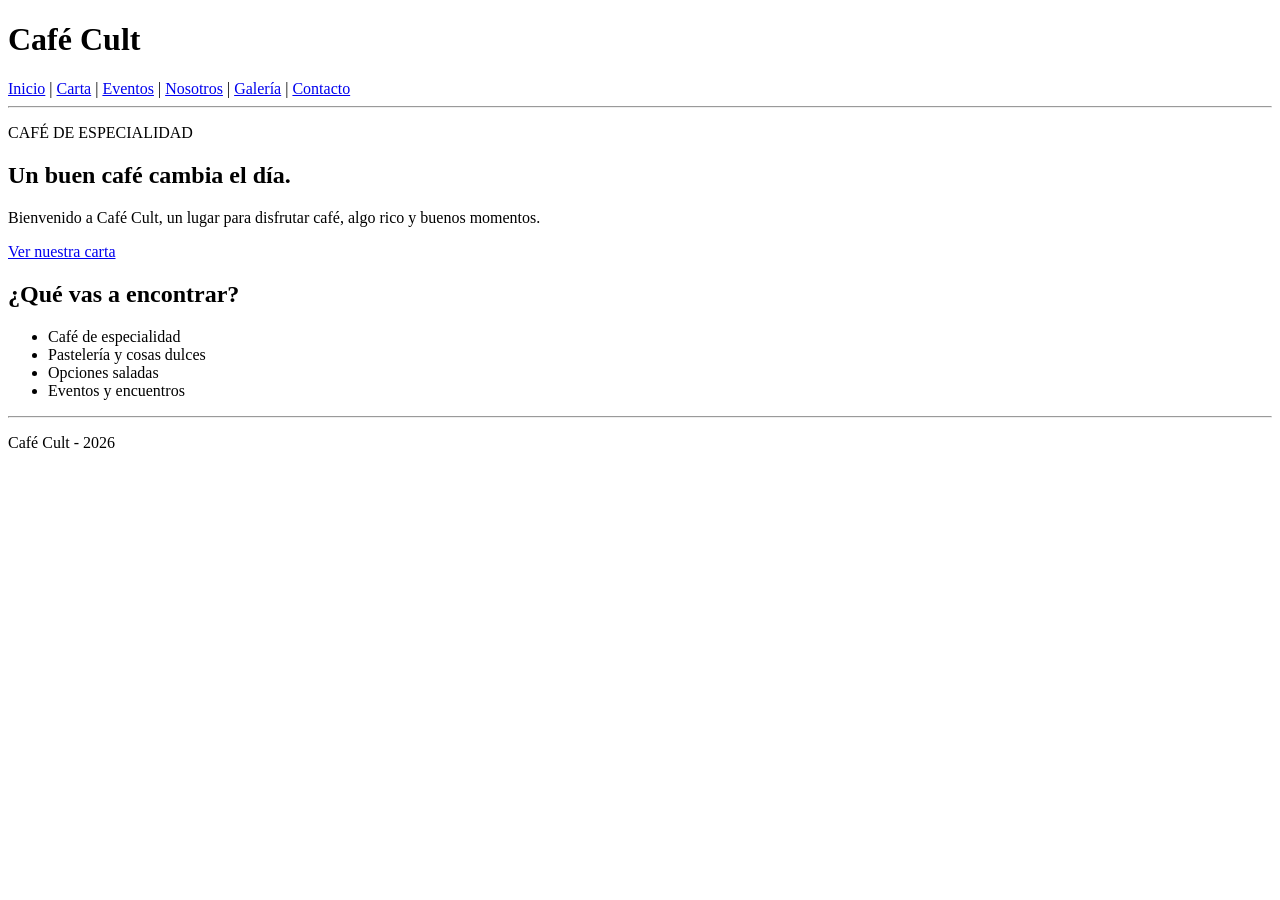
==== index.html @ fce298be "Crear página principal de Café Cult" ====
<!DOCTYPE html>
<html lang="es">
<head>
    <meta charset="UTF-8">
    <meta name="viewport" content="width=device-width, initial-scale=1.0">
    <title>Café Cult</title>
</head>
<body>
    <header>
        <h1>Café Cult</h1>
        <nav>
            <a href="index.html">Inicio</a> |
            <a href="carta.html">Carta</a> |
            <a href="eventos.html">Eventos</a> |
            <a href="nosotros.html">Nosotros</a> |
            <a href="galeria.html">Galería</a> |
            <a href="contacto.html">Contacto</a>
        </nav>
        <hr>
    </header>

    <main>
        <p>CAFÉ DE ESPECIALIDAD</p>
        <h2>Un buen café cambia el día.</h2>
        <p>Bienvenido a Café Cult, un lugar para disfrutar café, algo rico y buenos momentos.</p>
        <p><a href="carta.html">Ver nuestra carta</a></p>

        <h2>¿Qué vas a encontrar?</h2>
        <ul>
            <li>Café de especialidad</li>
            <li>Pastelería y cosas dulces</li>
            <li>Opciones saladas</li>
            <li>Eventos y encuentros</li>
        </ul>
    </main>

    <footer>
        <hr>
        <p>Café Cult - 2026</p>
    </footer>
</body>
</html>
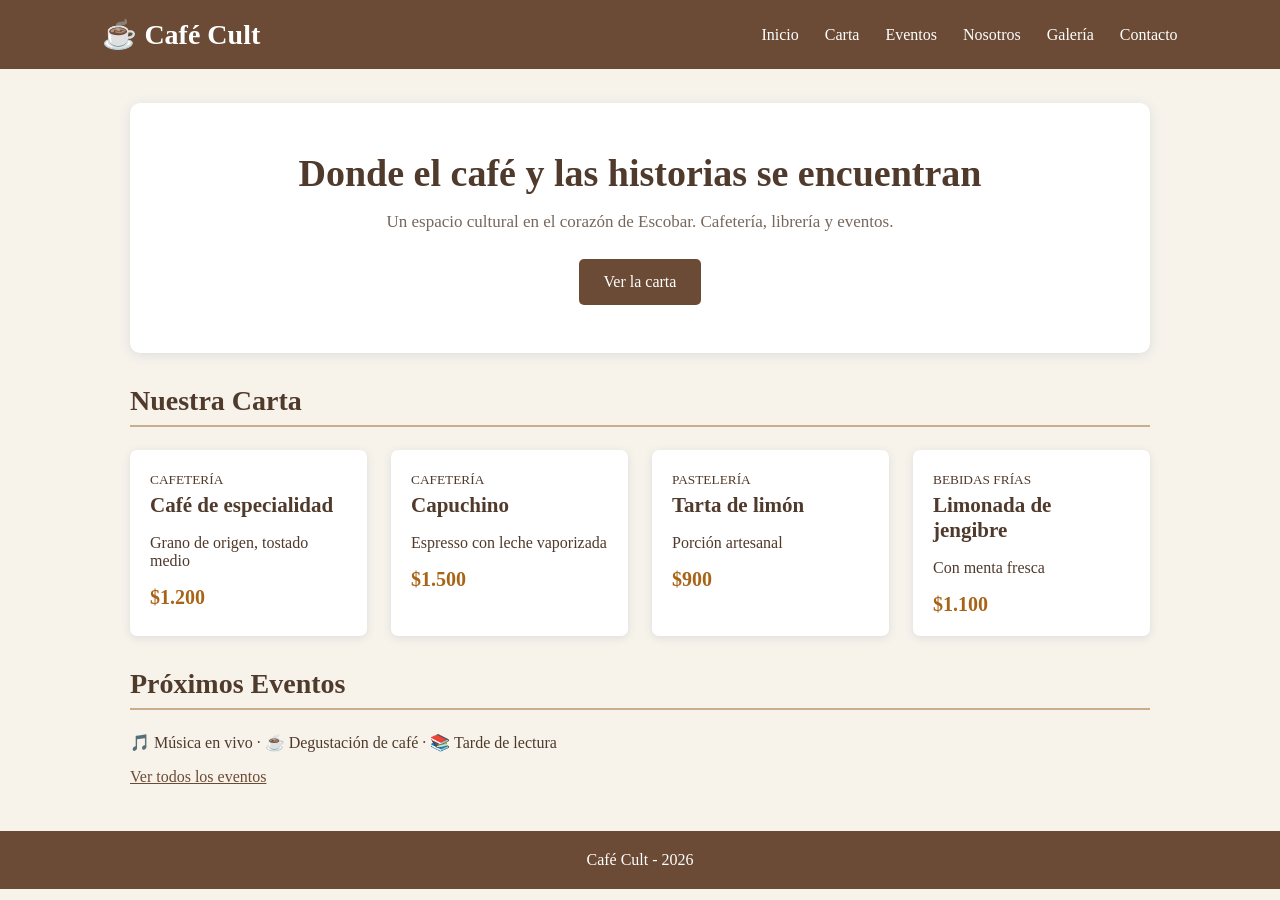
==== commit 036df933: "Actualizar diseño de inicio de Cafe Cult" ====
--- a/index.html
+++ b/index.html
@@ -5,38 +5,74 @@
     <meta name="viewport" content="width=device-width, initial-scale=1.0">
     <title>Café Cult</title>
 </head>
-<body>
-    <header>
-        <h1>Café Cult</h1>
+<body style="margin:0; background:#f7f3eb; color:#4f3a2c; font-family:Georgia, serif;">
+
+    <header style="background:#6b4b35; color:white; padding:18px 8%; display:flex; justify-content:space-between; align-items:center;">
+        <h1 style="margin:0; font-size:28px;">☕ Café Cult</h1>
+
         <nav>
-            <a href="index.html">Inicio</a> |
-            <a href="carta.html">Carta</a> |
-            <a href="eventos.html">Eventos</a> |
-            <a href="nosotros.html">Nosotros</a> |
-            <a href="galeria.html">Galería</a> |
-            <a href="contacto.html">Contacto</a>
+            <a href="index.html" style="color:white; text-decoration:none; margin-left:22px;">Inicio</a>
+            <a href="carta.html" style="color:white; text-decoration:none; margin-left:22px;">Carta</a>
+            <a href="eventos.html" style="color:white; text-decoration:none; margin-left:22px;">Eventos</a>
+            <a href="nosotros.html" style="color:white; text-decoration:none; margin-left:22px;">Nosotros</a>
+            <a href="galeria.html" style="color:white; text-decoration:none; margin-left:22px;">Galería</a>
+            <a href="contacto.html" style="color:white; text-decoration:none; margin-left:22px;">Contacto</a>
         </nav>
-        <hr>
     </header>
 
-    <main>
-        <p>CAFÉ DE ESPECIALIDAD</p>
-        <h2>Un buen café cambia el día.</h2>
-        <p>Bienvenido a Café Cult, un lugar para disfrutar café, algo rico y buenos momentos.</p>
-        <p><a href="carta.html">Ver nuestra carta</a></p>
+    <main style="width:90%; max-width:1020px; margin:34px auto;">
 
-        <h2>¿Qué vas a encontrar?</h2>
-        <ul>
-            <li>Café de especialidad</li>
-            <li>Pastelería y cosas dulces</li>
-            <li>Opciones saladas</li>
-            <li>Eventos y encuentros</li>
-        </ul>
+        <section style="background:white; padding:48px 30px; text-align:center; border-radius:10px; box-shadow:0 2px 12px #ddd;">
+            <h2 style="font-size:38px; margin:0 0 12px;">Donde el café y las historias se encuentran</h2>
+            <p style="font-size:17px; color:#76675d;">Un espacio cultural en el corazón de Escobar. Cafetería, librería y eventos.</p>
+            <a href="carta.html" style="display:inline-block; background:#6b4b35; color:white; padding:14px 25px; text-decoration:none; border-radius:5px; margin-top:10px;">Ver la carta</a>
+        </section>
+
+        <section style="margin-top:32px;">
+            <h2 style="font-size:28px; border-bottom:2px solid #c9ad8c; padding-bottom:8px;">Nuestra Carta</h2>
+
+            <div style="display:flex; gap:24px; flex-wrap:wrap;">
+                <article style="background:white; padding:20px; flex:1; min-width:190px; border-radius:7px; box-shadow:0 2px 8px #ddd;">
+                    <small>CAFETERÍA</small>
+                    <h3 style="margin:5px 0; font-size:21px;">Café de especialidad</h3>
+                    <p>Grano de origen, tostado medio</p>
+                    <strong style="color:#a76417; font-size:20px;">$1.200</strong>
+                </article>
+
+                <article style="background:white; padding:20px; flex:1; min-width:190px; border-radius:7px; box-shadow:0 2px 8px #ddd;">
+                    <small>CAFETERÍA</small>
+                    <h3 style="margin:5px 0; font-size:21px;">Capuchino</h3>
+                    <p>Espresso con leche vaporizada</p>
+                    <strong style="color:#a76417; font-size:20px;">$1.500</strong>
+                </article>
+
+                <article style="background:white; padding:20px; flex:1; min-width:190px; border-radius:7px; box-shadow:0 2px 8px #ddd;">
+                    <small>PASTELERÍA</small>
+                    <h3 style="margin:5px 0; font-size:21px;">Tarta de limón</h3>
+                    <p>Porción artesanal</p>
+                    <strong style="color:#a76417; font-size:20px;">$900</strong>
+                </article>
+
+                <article style="background:white; padding:20px; flex:1; min-width:190px; border-radius:7px; box-shadow:0 2px 8px #ddd;">
+                    <small>BEBIDAS FRÍAS</small>
+                    <h3 style="margin:5px 0; font-size:21px;">Limonada de jengibre</h3>
+                    <p>Con menta fresca</p>
+                    <strong style="color:#a76417; font-size:20px;">$1.100</strong>
+                </article>
+            </div>
+        </section>
+
+        <section style="margin-top:32px;">
+            <h2 style="font-size:28px; border-bottom:2px solid #c9ad8c; padding-bottom:8px;">Próximos Eventos</h2>
+            <p>🎵 Música en vivo · ☕ Degustación de café · 📚 Tarde de lectura</p>
+            <a href="eventos.html" style="color:#6b4b35;">Ver todos los eventos</a>
+        </section>
+
     </main>
 
-    <footer>
-        <hr>
-        <p>Café Cult - 2026</p>
+    <footer style="background:#6b4b35; color:white; text-align:center; padding:20px; margin-top:45px;">
+        <p style="margin:0;">Café Cult - 2026</p>
     </footer>
+
 </body>
 </html>
